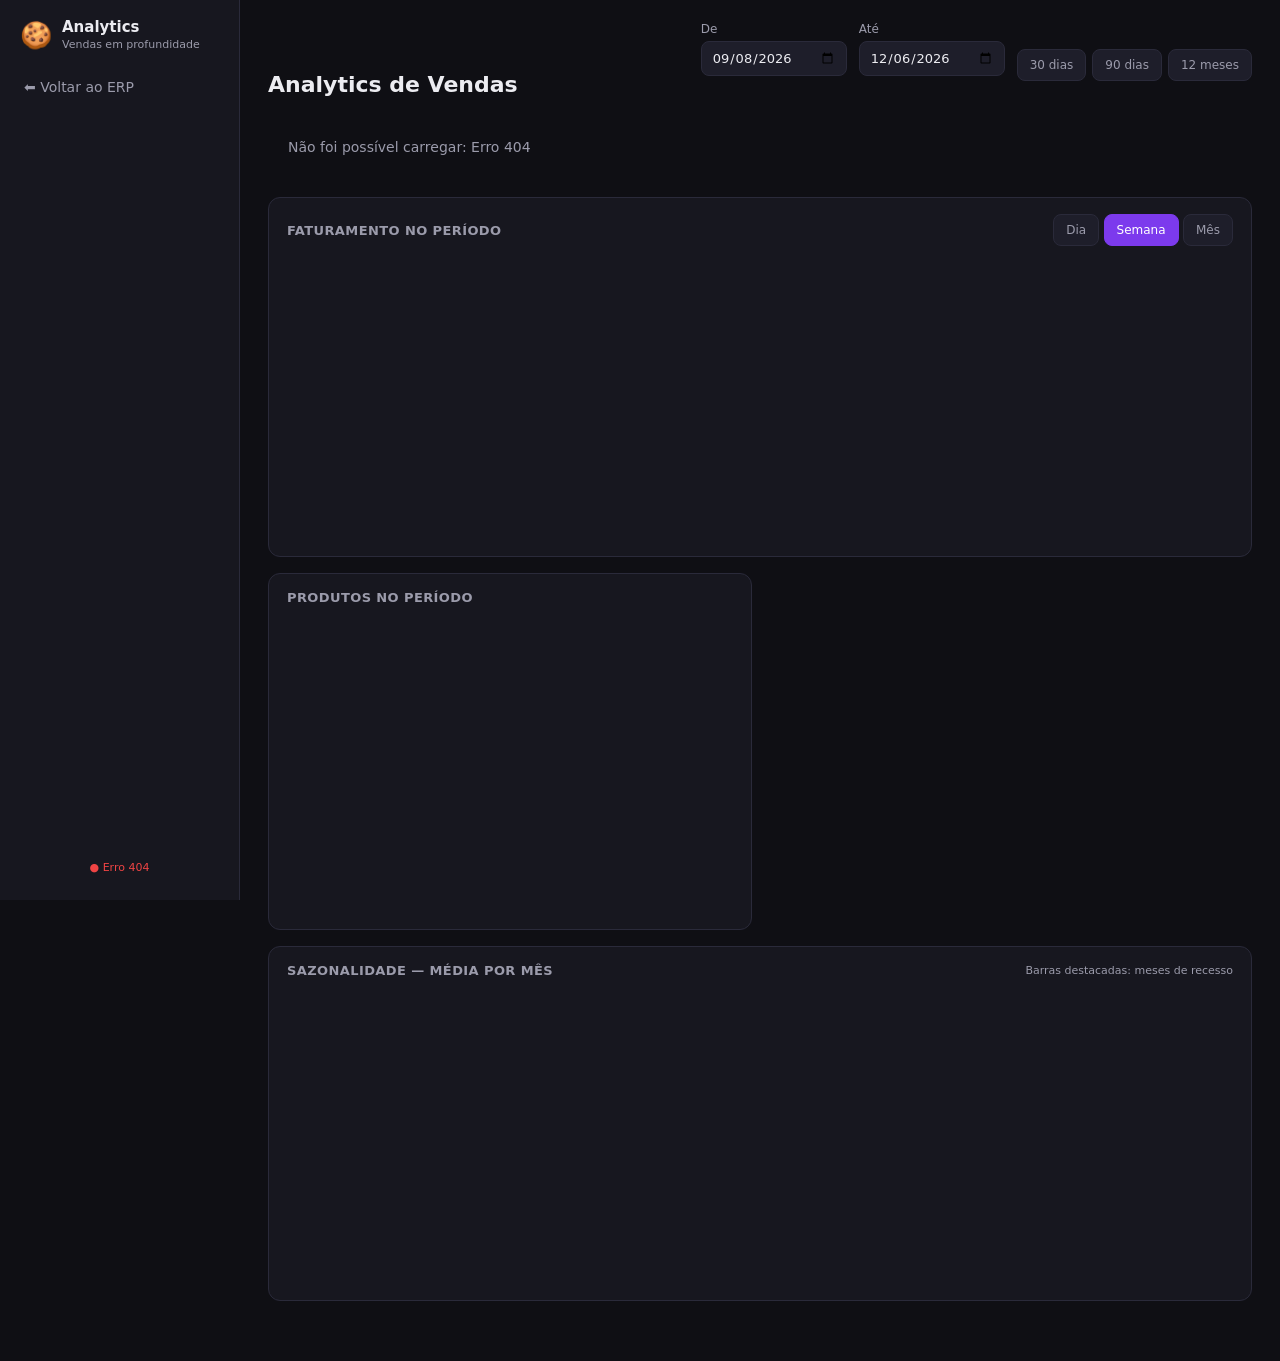
==== public/analytics/index.html @ e9bc35db "ERP Dom Cookies: sistema completo de gestao para confeitaria" ====
<!DOCTYPE html>
<html lang="pt-BR">
<head>
    <meta charset="UTF-8">
    <meta name="viewport" content="width=device-width, initial-scale=1.0">
    <title>Analytics de Vendas — ERP Doces</title>
    <link rel="stylesheet" href="../css/style.css">
    <link rel="stylesheet" href="css/analytics.css">
</head>
<body>
<div class="app">
    <aside class="sidebar">
        <div class="marca">
            <span class="marca-icone">🍪</span>
            <div>
                <strong>Analytics</strong>
                <small>Vendas em profundidade</small>
            </div>
        </div>
        <nav class="nav">
            <a class="nav-item" href="../index.html">⬅️ Voltar ao ERP</a>
        </nav>
        <div class="status-api" id="status-api">● carregando</div>
    </aside>

    <main class="conteudo">
        <header class="topo">
            <h1>Analytics de Vendas</h1>
            <div class="filtros">
                <label>De <input type="date" id="filtro-inicio"></label>
                <label>Até <input type="date" id="filtro-fim"></label>
                <div class="atalhos" id="atalhos">
                    <button class="atalho" data-dias="30">30 dias</button>
                    <button class="atalho" data-dias="90">90 dias</button>
                    <button class="atalho" data-dias="365">12 meses</button>
                </div>
            </div>
        </header>

        <section class="cartoes" id="cartoes">
            <div class="vazio-inline">Carregando indicadores…</div>
        </section>

        <section class="grade">
            <div class="card card-largo">
                <div class="card-topo">
                    <h3>Faturamento no período</h3>
                    <div class="grupo-botoes" id="granularidade">
                        <button data-gran="dia">Dia</button>
                        <button data-gran="semana" class="ativo">Semana</button>
                        <button data-gran="mes">Mês</button>
                    </div>
                </div>
                <div class="area-grafico"><canvas id="gr-faturamento"></canvas></div>
            </div>

            <div class="card">
                <h3>Produtos no período</h3>
                <div class="area-grafico"><canvas id="gr-produtos"></canvas></div>
                <table class="tabela" id="tabela-produtos"></table>
            </div>

            <div class="card card-largo">
                <div class="card-topo">
                    <h3>Sazonalidade — média por mês</h3>
                    <small class="legenda-recesso">Barras destacadas: meses de recesso</small>
                </div>
                <div class="area-grafico"><canvas id="gr-sazonalidade"></canvas></div>
                <p class="nota" id="nota-sazonalidade"></p>
            </div>
        </section>
    </main>
</div>

<script src="../js/api.js"></script>
<script src="js/chart.umd.min.js"></script>
<script src="js/analytics.js"></script>
</body>
</html>
---- public/css/style.css ----
:root {
    --roxo: #7c3aed;
    --roxo-claro: #a78bfa;
    --roxo-escuro: #5b21b6;
    --fundo: #0f0f14;
    --painel: #17171f;
    --painel-2: #1e1e2a;
    --borda: #2a2a3a;
    --texto: #ececf1;
    --texto-fraco: #9b9bab;
    --verde: #10b981;
    --vermelho: #ef4444;
    --amarelo: #f59e0b;
    --azul: #06b6d4;
    --raio: 12px;
}

* { box-sizing: border-box; margin: 0; padding: 0; }

body {
    font-family: 'Segoe UI', system-ui, -apple-system, sans-serif;
    background: var(--fundo);
    color: var(--texto);
    font-size: 14px;
}

.app { display: flex; min-height: 100vh; }

/* ---------------------------------------------------------------- sidebar */
.sidebar {
    width: 240px;
    flex-shrink: 0;
    background: var(--painel);
    border-right: 1px solid var(--borda);
    display: flex;
    flex-direction: column;
    padding: 18px 12px;
    position: sticky;
    top: 0;
    height: 100vh;
}

.marca { display: flex; gap: 10px; align-items: center; padding: 0 8px 18px; }
.marca-icone { font-size: 28px; }
.marca strong { display: block; font-size: 15px; line-height: 1.2; }
.marca small { color: var(--texto-fraco); font-size: 11px; }

nav { display: flex; flex-direction: column; gap: 2px; flex: 1; }

.nav-item {
    display: flex; align-items: center; gap: 10px;
    background: none; border: none; color: var(--texto-fraco);
    padding: 10px 12px; border-radius: 8px; cursor: pointer;
    font-size: 14px; text-align: left; font-family: inherit;
    transition: background .15s, color .15s;
}
.nav-item:hover { background: var(--painel-2); color: var(--texto); }
.nav-item.ativo { background: var(--roxo); color: #fff; font-weight: 600; }
.nav-item span { font-size: 16px; width: 20px; }

.status-api { font-size: 11px; color: var(--texto-fraco); padding: 8px; text-align: center; }
.status-api.ok { color: var(--verde); }
.status-api.erro { color: var(--vermelho); }

/* ---------------------------------------------------------------- conteúdo */
.conteudo { flex: 1; padding: 22px 28px 60px; min-width: 0; }

.topo {
    display: flex; justify-content: space-between; align-items: center;
    margin-bottom: 22px; gap: 16px; flex-wrap: wrap;
}
.topo h1 { font-size: 22px; font-weight: 600; }
.acoes-tela { display: flex; gap: 8px; flex-wrap: wrap; }

/* ---------------------------------------------------------------- botões */
button, .botao {
    font-family: inherit; font-size: 13px; cursor: pointer;
    border-radius: 8px; border: 1px solid var(--borda);
    background: var(--painel-2); color: var(--texto);
    padding: 9px 14px; transition: filter .15s, background .15s;
    text-decoration: none; display: inline-flex; align-items: center; gap: 6px;
}
button:hover, .botao:hover { filter: brightness(1.25); }
button:disabled { opacity: .5; cursor: not-allowed; }

.primario { background: var(--roxo); border-color: var(--roxo); color: #fff; font-weight: 600; }
.perigo { background: transparent; border-color: var(--vermelho); color: var(--vermelho); }
.sucesso { background: var(--verde); border-color: var(--verde); color: #06281d; font-weight: 600; }
.pequeno { padding: 5px 9px; font-size: 12px; }

/* ---------------------------------------------------------------- cards */
.grade { display: grid; gap: 14px; }
.grade-kpi { grid-template-columns: repeat(auto-fit, minmax(190px, 1fr)); }
.grade-2 { grid-template-columns: repeat(auto-fit, minmax(340px, 1fr)); }

.card {
    background: var(--painel);
    border: 1px solid var(--borda);
    border-radius: var(--raio);
    padding: 16px 18px;
}
.card h3 { font-size: 13px; font-weight: 600; color: var(--texto-fraco); margin-bottom: 12px; text-transform: uppercase; letter-spacing: .4px; }

.kpi .rotulo { font-size: 12px; color: var(--texto-fraco); }
.kpi .valor { font-size: 25px; font-weight: 700; margin: 6px 0 2px; }
.kpi .detalhe { font-size: 11px; color: var(--texto-fraco); }
.kpi.destaque { border-color: var(--roxo); background: linear-gradient(160deg, #241b3d, var(--painel)); }
.valor.positivo { color: var(--verde); }
.valor.negativo { color: var(--vermelho); }

/* ---------------------------------------------------------------- tabelas */
.tabela-area { overflow-x: auto; }
table { width: 100%; border-collapse: collapse; font-size: 13px; }
th {
    text-align: left; padding: 10px 12px; color: var(--texto-fraco);
    font-weight: 600; font-size: 11px; text-transform: uppercase;
    letter-spacing: .4px; border-bottom: 1px solid var(--borda); white-space: nowrap;
}
td { padding: 10px 12px; border-bottom: 1px solid var(--borda); }
tbody tr:hover { background: var(--painel-2); }
.num { text-align: right; font-variant-numeric: tabular-nums; }
.acoes-linha { display: flex; gap: 6px; justify-content: flex-end; }

.vazio { padding: 30px; text-align: center; color: var(--texto-fraco); }

/* ---------------------------------------------------------------- etiquetas */
.tag {
    display: inline-block; padding: 3px 9px; border-radius: 999px;
    font-size: 11px; font-weight: 600; white-space: nowrap;
}
.tag-ok, .tag-otima, .tag-concluida, .tag-pago { background: #06392b; color: #34d399; }
.tag-atencao, .tag-boa, .tag-pendente { background: #45320a; color: #fbbf24; }
.tag-baixo, .tag-critica, .tag-cancelada, .tag-cancelado { background: #451a1a; color: #f87171; }
.tag-sem_estoque { background: var(--vermelho); color: #fff; }
.tag-neutra { background: var(--painel-2); color: var(--texto-fraco); }

/* ---------------------------------------------------------------- formulários */
.formulario { display: grid; gap: 14px; }
.linha-form { display: grid; grid-template-columns: repeat(auto-fit, minmax(170px, 1fr)); gap: 12px; }
label { display: block; font-size: 12px; color: var(--texto-fraco); margin-bottom: 5px; }
input, select, textarea {
    width: 100%; padding: 9px 11px; border-radius: 8px;
    border: 1px solid var(--borda); background: var(--fundo);
    color: var(--texto); font-family: inherit; font-size: 13px;
}
input:focus, select:focus, textarea:focus { outline: 2px solid var(--roxo); outline-offset: -1px; }
textarea { min-height: 70px; resize: vertical; }
.filtros { display: flex; gap: 10px; align-items: flex-end; flex-wrap: wrap; margin-bottom: 16px; }
.filtros > div { min-width: 150px; }

/* ---------------------------------------------------------------- modal */
.modal-fundo {
    position: fixed; inset: 0; background: rgba(0, 0, 0, .65);
    display: flex; align-items: flex-start; justify-content: center;
    padding: 40px 16px; z-index: 50; overflow-y: auto;
}
.modal-fundo[hidden] { display: none; }
.modal {
    background: var(--painel); border: 1px solid var(--borda);
    border-radius: var(--raio); width: 100%; max-width: 720px;
}
.modal header {
    display: flex; justify-content: space-between; align-items: center;
    padding: 16px 20px; border-bottom: 1px solid var(--borda);
}
.modal header h2 { font-size: 17px; }
.modal .fechar { background: none; border: none; font-size: 24px; padding: 0 6px; color: var(--texto-fraco); }
.modal > div { padding: 20px; }
.rodape-modal { display: flex; justify-content: flex-end; gap: 10px; margin-top: 6px; }

/* ---------------------------------------------------------------- avisos */
.avisos { position: fixed; right: 20px; bottom: 20px; display: flex; flex-direction: column; gap: 10px; z-index: 90; }
.aviso {
    background: var(--painel-2); border: 1px solid var(--borda);
    border-left: 3px solid var(--roxo); padding: 12px 16px;
    border-radius: 8px; min-width: 240px; box-shadow: 0 10px 30px rgba(0, 0, 0, .4);
    animation: entrar .2s ease-out;
}
.aviso.erro { border-left-color: var(--vermelho); }
.aviso.ok { border-left-color: var(--verde); }
@keyframes entrar { from { opacity: 0; transform: translateY(8px); } }

/* ---------------------------------------------------------------- gráficos */
.grafico-barras { display: flex; align-items: stretch; gap: 6px; height: 190px; padding-top: 10px; }
.barra-col { flex: 1; display: flex; flex-direction: column; align-items: center; gap: 5px; min-width: 0; }
/* Area de altura fixa: e contra ela que a porcentagem da barra e calculada. */
.barra-area {
    flex: 1; min-height: 0; width: 100%;
    display: flex; align-items: flex-end; justify-content: center;
}
.barra {
    width: 100%; max-width: 46px; background: linear-gradient(180deg, var(--roxo-claro), var(--roxo));
    border-radius: 5px 5px 0 0; min-height: 3px; position: relative;
}
.barra:hover::after {
    content: attr(data-valor); position: absolute; bottom: 100%; left: 50%;
    transform: translateX(-50%); background: var(--painel-2); border: 1px solid var(--borda);
    padding: 3px 7px; border-radius: 5px; font-size: 11px; white-space: nowrap; margin-bottom: 5px;
}
.barra-rotulo { font-size: 10px; color: var(--texto-fraco); white-space: nowrap; overflow: hidden; text-overflow: ellipsis; max-width: 100%; }

.barra-horizontal { display: grid; grid-template-columns: 1fr 3fr auto; gap: 10px; align-items: center; margin-bottom: 9px; font-size: 12px; }
.barra-horizontal .trilho { background: var(--painel-2); border-radius: 999px; height: 9px; overflow: hidden; }
.barra-horizontal .preenchido { height: 100%; background: var(--roxo); border-radius: 999px; }
.barra-horizontal .nome { overflow: hidden; text-overflow: ellipsis; white-space: nowrap; }

/* ---------------------------------------------------------------- PDV */
.pdv { display: grid; grid-template-columns: 1.4fr 1fr; gap: 16px; align-items: start; }
.catalogo { display: grid; grid-template-columns: repeat(auto-fill, minmax(150px, 1fr)); gap: 10px; }
.produto-btn {
    flex-direction: column; align-items: flex-start; gap: 4px;
    padding: 12px; text-align: left; height: 100%;
}
.produto-btn strong { font-size: 13px; }
.produto-btn small { color: var(--texto-fraco); font-size: 11px; }
.produto-btn .preco { color: var(--roxo-claro); font-weight: 700; font-size: 15px; }

.carrinho-linha { display: flex; align-items: center; gap: 8px; padding: 8px 0; border-bottom: 1px solid var(--borda); }
.carrinho-linha .nome { flex: 1; font-size: 13px; }
.carrinho-linha input { width: 62px; padding: 5px 7px; }
.total-linha { display: flex; justify-content: space-between; padding: 6px 0; font-size: 13px; }
.total-linha.grande { font-size: 19px; font-weight: 700; border-top: 1px solid var(--borda); padding-top: 12px; margin-top: 6px; }

@media (max-width: 900px) {
    .app { flex-direction: column; }
    .sidebar { width: 100%; height: auto; position: static; }
    nav { flex-direction: row; overflow-x: auto; }
    .nav-item { white-space: nowrap; }
    .pdv { grid-template-columns: 1fr; }
    .conteudo { padding: 16px; }
}

/* Link externo no menu (Analytics) — mesmo visual dos botões de navegação. */
a.nav-item { text-decoration: none; }
---- public/analytics/css/analytics.css ----
/* Complementa style.css — reaproveita as variáveis de cor do tema do ERP. */

.marca-icone { font-size: 26px; }
.marca small { display: block; color: var(--texto-fraco); font-size: 11px; margin-top: 2px; }

.nav-item {
    display: block;
    text-decoration: none;
    color: var(--texto-fraco);
}
.nav-item:hover { color: var(--texto); background: var(--painel-2); }

/* ------------------------------------------------------------------ topo */
.topo { display: flex; justify-content: space-between; align-items: flex-end; gap: 20px; flex-wrap: wrap; }

.filtros { display: flex; align-items: flex-end; gap: 12px; flex-wrap: wrap; }
.filtros label { display: flex; flex-direction: column; gap: 5px; font-size: 12px; color: var(--texto-fraco); }
.filtros input {
    background: var(--painel-2); border: 1px solid var(--borda); color: var(--texto);
    border-radius: 8px; padding: 8px 10px; font-size: 13px;
}

.atalhos { display: flex; gap: 6px; }
.atalho, .grupo-botoes button {
    background: var(--painel-2); border: 1px solid var(--borda); color: var(--texto-fraco);
    border-radius: 8px; padding: 8px 12px; font-size: 12px; cursor: pointer;
}
.atalho:hover, .grupo-botoes button:hover { color: var(--texto); border-color: var(--roxo); }
.grupo-botoes button.ativo { background: var(--roxo); border-color: var(--roxo); color: #fff; }

/* -------------------------------------------------------------- cartões */
.cartoes { display: grid; grid-template-columns: repeat(auto-fit, minmax(200px, 1fr)); gap: 14px; margin: 22px 0; }

.cartao {
    background: var(--painel); border: 1px solid var(--borda);
    border-radius: var(--raio); padding: 16px 18px;
}
.cartao-titulo { color: var(--texto-fraco); font-size: 12px; }
.cartao-valor { font-size: 26px; font-weight: 700; margin: 6px 0 4px; }

.variacao { font-size: 12px; display: flex; align-items: center; gap: 5px; }
.variacao.sobe { color: var(--verde); }
.variacao.desce { color: var(--vermelho); }
.variacao.neutra { color: var(--texto-fraco); }
.variacao small { color: var(--texto-fraco); }

/* --------------------------------------------------------------- grade */
.grade { display: grid; grid-template-columns: repeat(2, minmax(0, 1fr)); gap: 16px; }
.card-largo { grid-column: 1 / -1; }

.card-topo { display: flex; justify-content: space-between; align-items: center; gap: 12px; margin-bottom: 14px; }
.card-topo h3 { margin: 0; }
.legenda-recesso { color: var(--texto-fraco); font-size: 11px; }

/* Altura fixa no contêiner: o Chart.js precisa de uma altura definida para
   calcular o canvas, senão o gráfico cresce a cada redimensionamento. */
.area-grafico { position: relative; height: 280px; }
.card .area-grafico + .tabela { margin-top: 16px; }

.nota { color: var(--texto-fraco); font-size: 12px; margin-top: 12px; }
.vazio-inline { color: var(--texto-fraco); padding: 20px; }

@media (max-width: 900px) {
    .grade { grid-template-columns: minmax(0, 1fr); }
}
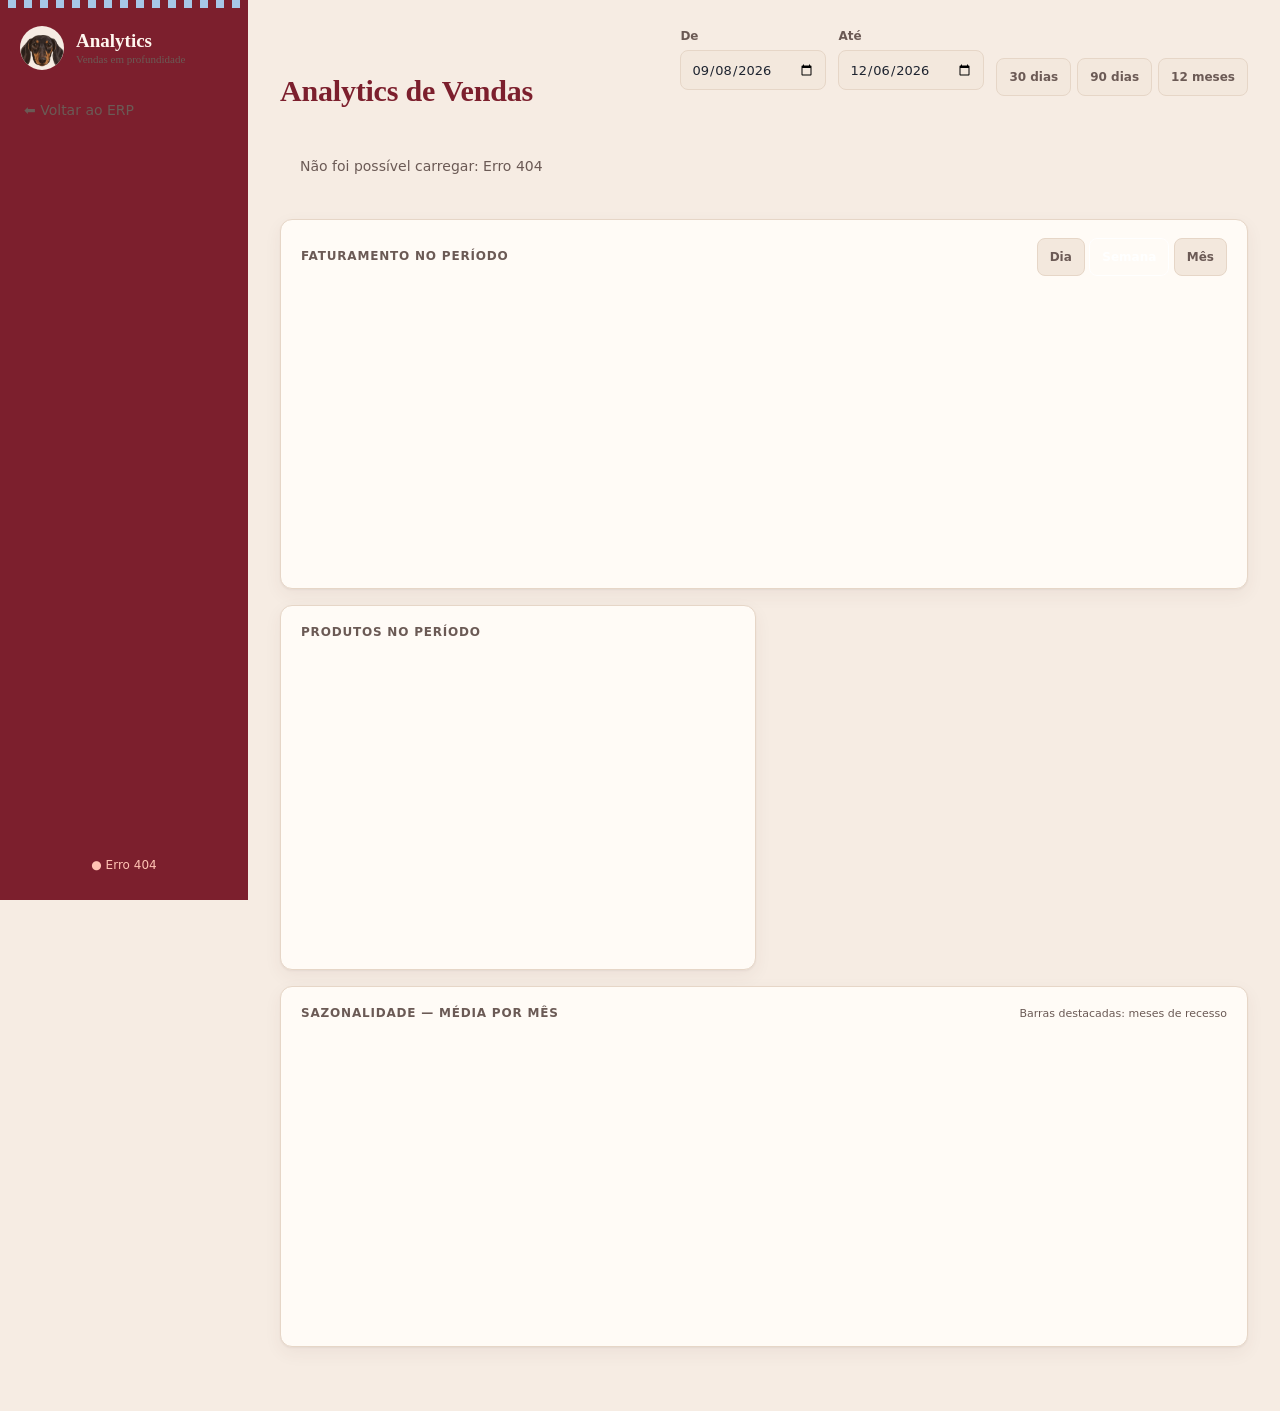
==== commit e72a2c46: "Troca o emoji de cookie pelo logo da Chuleta Usa a cabeça do cachorro como logo na barra lateral do " ====
--- a/public/analytics/index.html
+++ b/public/analytics/index.html
@@ -6,12 +6,13 @@
     <title>Analytics de Vendas — ERP Doces</title>
     <link rel="stylesheet" href="../css/style.css">
     <link rel="stylesheet" href="css/analytics.css">
+    <link rel="icon" type="image/png" href="../logo-chuleta.png">
 </head>
 <body>
 <div class="app">
     <aside class="sidebar">
         <div class="marca">
-            <span class="marca-icone">🍪</span>
+            <span class="marca-icone"><img src="../logo-chuleta.png" alt=""></span>
             <div>
                 <strong>Analytics</strong>
                 <small>Vendas em profundidade</small>
@@ -40,6 +41,7 @@
         <section class="cartoes" id="cartoes">
             <div class="vazio-inline">Carregando indicadores…</div>
         </section>
+        <p class="aviso-recesso" id="aviso-recesso" hidden></p>
 
         <section class="grade">
             <div class="card card-largo">
--- a/public/css/style.css
+++ b/public/css/style.css
@@ -1,95 +1,201 @@
+
+
 :root {
-    --roxo: #7c3aed;
-    --roxo-claro: #a78bfa;
-    --roxo-escuro: #5b21b6;
-    --fundo: #0f0f14;
-    --painel: #17171f;
-    --painel-2: #1e1e2a;
-    --borda: #2a2a3a;
-    --texto: #ececf1;
-    --texto-fraco: #9b9bab;
-    --verde: #10b981;
-    --vermelho: #ef4444;
-    --amarelo: #f59e0b;
-    --azul: #06b6d4;
+    /* marca (foto) */
+    --bordo: #7C1F2D;
+    --azul: #A7C7E7;
+    --creme: #F6ECE3;
+    --marrom: #5B3A2E;
+    --escuro: #1E2430;
+    /* derivados para contraste */
+    --azul-aco: #4A78A6;      /* azul que passa 3:1 sobre creme (gráficos, foco) */
+    --caramelo: #A06A28;
+
+    /* papéis — tema claro */
+    --marca: var(--bordo);
+    --marca-hover: #5E1622;
+    --sobre-marca: #FFFFFF;
+    --marca-suave: #F3E1E1;
+
+    --fundo: var(--creme);
+    --painel: #FFFBF6;
+    --painel-2: #F3E8DD;
+    --borda: #E6D6C7;
+    --borda-campo: #8F7E73;   /* 3:1 contra o painel (WCAG 1.4.11) */
+    --texto: var(--escuro);
+    --texto-fraco: #6B5A55;   /* 5,6:1 sobre creme */
+    --foco: var(--azul-aco);
+
+    --lateral: var(--bordo);
+    --lateral-texto: #FFF6EE;
+    --lateral-fraco: #E9CFCB;
+    --lateral-hover: #8E2B3A;
+    --lateral-ativo: var(--creme);
+    --lateral-ativo-texto: var(--bordo);
+
+    --destaque-fundo: var(--azul);
+    --destaque-texto: var(--escuro);
+    --destaque-borda: var(--azul-aco);
+
+    /* semânticas — separadas da marca */
+    --sucesso: #1E6B3C;  --sucesso-fundo: #E2F0E6;
+    --alerta: #8A5300;   --alerta-fundo: #FBEBCB;
+    --erro: #B3361A;     --erro-fundo: #FBE3DC;  --erro-linha: #FDF1EC;
+    --info: #3E6A96;     --info-fundo: #E4EEF8;
+    --sobre-erro: #FFFFFF;
+
+    /* gráficos — ordem das séries */
+    --serie-1: var(--bordo);
+    --serie-2: var(--azul-aco);
+    --serie-3: var(--caramelo);
+    --serie-4: var(--escuro);
+    --serie-5: #B9AEA6;  /* "outros" */
+    --grade-grafico: #EADCCF;
+
+    /* forma */
+    --fonte: 'DM Sans', system-ui, -apple-system, 'Segoe UI', sans-serif;
+    --fonte-titulo: 'Playfair Display', Georgia, serif;
+    --fonte-slogan: 'Allura', cursive;
     --raio: 12px;
+    --raio-p: 8px;
+    --e1: 4px; --e2: 8px; --e3: 12px; --e4: 16px; --e5: 24px; --e6: 32px;
+    --sombra: 0 1px 2px rgba(91, 58, 46, .06), 0 6px 18px rgba(91, 58, 46, .06);
+    --sombra-alta: 0 12px 36px rgba(30, 36, 48, .18);
+    --listras: repeating-linear-gradient(90deg, var(--bordo) 0 8px, var(--azul) 8px 16px);
+    color-scheme: light;
+}
+
+/* escuro: base no #1E2430 da foto; azul vira a cor de ação (bordô some no escuro) */
+:root[data-tema="escuro"] {
+    --marca: var(--azul);
+    --marca-hover: #C3DAF0;
+    --sobre-marca: var(--escuro);
+    --marca-suave: #26364C;
+    --fundo: #161B25;
+    --painel: #1E2430;
+    --painel-2: #283040;
+    --borda: #343D50;
+    --borda-campo: #6B7891;
+    --texto: var(--creme);
+    --texto-fraco: #B5ABA3;
+    --foco: var(--azul);
+    --lateral: #1A1F2A;
+    --lateral-texto: var(--creme);
+    --lateral-fraco: #B5ABA3;
+    --lateral-hover: #283040;
+    --lateral-ativo: var(--azul);
+    --lateral-ativo-texto: var(--escuro);
+    --destaque-fundo: #2A3A52;
+    --destaque-texto: var(--creme);
+    --destaque-borda: var(--azul);
+    --sucesso: #7FD3A0;  --sucesso-fundo: #173326;
+    --alerta: #F2C063;   --alerta-fundo: #3A2C10;
+    --erro: #FF8E73;     --erro-fundo: #3D1D16;  --erro-linha: #2A1C1D;
+    --info: var(--azul); --info-fundo: #26364C;
+    --sobre-erro: #1E2430;
+    --serie-1: #E59AA6;
+    --serie-2: var(--azul);
+    --serie-3: #D9A55B;
+    --serie-4: var(--creme);
+    --serie-5: #6B7891;
+    --grade-grafico: #2C3445;
+    --sombra: 0 1px 2px rgba(0, 0, 0, .3);
+    --sombra-alta: 0 12px 36px rgba(0, 0, 0, .5);
+    color-scheme: dark;
 }
 
 * { box-sizing: border-box; margin: 0; padding: 0; }
 
 body {
-    font-family: 'Segoe UI', system-ui, -apple-system, sans-serif;
+    font-family: var(--fonte);
     background: var(--fundo);
     color: var(--texto);
     font-size: 14px;
-}
+    line-height: 1.45;
+    -webkit-font-smoothing: antialiased;
+}
+a { color: var(--marca); }
+a:hover { color: var(--marca-hover); }
+:focus-visible { outline: 2px solid var(--foco); outline-offset: 2px; }
 
 .app { display: flex; min-height: 100vh; }
 
 /* ---------------------------------------------------------------- sidebar */
 .sidebar {
-    width: 240px;
-    flex-shrink: 0;
-    background: var(--painel);
-    border-right: 1px solid var(--borda);
-    display: flex;
-    flex-direction: column;
-    padding: 18px 12px;
-    position: sticky;
-    top: 0;
-    height: 100vh;
-}
-
-.marca { display: flex; gap: 10px; align-items: center; padding: 0 8px 18px; }
-.marca-icone { font-size: 28px; }
-.marca strong { display: block; font-size: 15px; line-height: 1.2; }
-.marca small { color: var(--texto-fraco); font-size: 11px; }
-
-nav { display: flex; flex-direction: column; gap: 2px; flex: 1; }
+    width: 248px; flex-shrink: 0;
+    background: var(--lateral); color: var(--lateral-texto);
+    display: flex; flex-direction: column;
+    padding: 0 12px 18px;
+    position: sticky; top: 0; height: 100vh;
+}
+.sidebar::before { content: ''; display: block; height: 8px; margin: 0 -12px 18px; background: var(--listras); }
+
+.marca { display: flex; gap: 12px; align-items: center; padding: 0 8px 20px; }
+.marca-icone {
+    width: 44px; height: 44px; flex-shrink: 0; border-radius: 50%;
+    background: var(--creme) center / cover no-repeat; display: grid; place-items: center; font-size: 22px;
+    overflow: hidden;
+}
+.marca-icone img { width: 100%; height: 100%; object-fit: cover; }
+.marca strong { display: block; font-family: var(--fonte-titulo); font-size: 19px; font-weight: 700; line-height: 1.1; }
+.marca small { display: block; font-family: var(--fonte-slogan); font-size: 20px; line-height: 1.1; color: var(--lateral-fraco); }
+
+nav { display: flex; flex-direction: column; gap: 2px; flex: 1; overflow-y: auto; }
 
 .nav-item {
-    display: flex; align-items: center; gap: 10px;
-    background: none; border: none; color: var(--texto-fraco);
-    padding: 10px 12px; border-radius: 8px; cursor: pointer;
-    font-size: 14px; text-align: left; font-family: inherit;
+    display: flex; align-items: center; gap: 12px;
+    background: none; border: none; color: var(--lateral-fraco);
+    padding: 10px 12px; min-height: 42px; border-radius: var(--raio-p); cursor: pointer;
+    font-size: 14px; font-weight: 500; text-align: left; font-family: inherit;
     transition: background .15s, color .15s;
 }
-.nav-item:hover { background: var(--painel-2); color: var(--texto); }
-.nav-item.ativo { background: var(--roxo); color: #fff; font-weight: 600; }
-.nav-item span { font-size: 16px; width: 20px; }
-
-.status-api { font-size: 11px; color: var(--texto-fraco); padding: 8px; text-align: center; }
-.status-api.ok { color: var(--verde); }
-.status-api.erro { color: var(--vermelho); }
+.nav-item:hover { background: var(--lateral-hover); color: var(--lateral-texto); filter: none; }
+.nav-item.ativo { background: var(--lateral-ativo); color: var(--lateral-ativo-texto); font-weight: 700; }
+.nav-item:focus-visible { outline-color: var(--lateral-texto); }
+.nav-item span { font-size: 20px; width: 20px; line-height: 1; }
+/* Ícones: trocar os emojis por <span class="icone">nome</span> (Material Symbols Rounded) */
+.icone { font-family: 'Material Symbols Rounded'; font-weight: normal; font-style: normal; font-size: 20px; line-height: 1; letter-spacing: normal; white-space: nowrap; font-feature-settings: 'liga'; }
+
+.status-api { font-size: 12px; color: var(--lateral-fraco); padding: 8px; text-align: center; }
+.status-api.ok::first-letter { color: #7FD3A0; }
+.status-api.erro { color: #FFC2B3; }
 
 /* ---------------------------------------------------------------- conteúdo */
-.conteudo { flex: 1; padding: 22px 28px 60px; min-width: 0; }
+.conteudo { flex: 1; padding: 28px 32px 64px; min-width: 0; }
 
 .topo {
     display: flex; justify-content: space-between; align-items: center;
-    margin-bottom: 22px; gap: 16px; flex-wrap: wrap;
-}
-.topo h1 { font-size: 22px; font-weight: 600; }
+    margin-bottom: 24px; gap: 16px; flex-wrap: wrap;
+}
+.topo h1 { font-family: var(--fonte-titulo); font-size: 30px; font-weight: 700; color: var(--marca); letter-spacing: -.2px; }
+:root[data-tema="escuro"] .topo h1 { color: var(--texto); }
 .acoes-tela { display: flex; gap: 8px; flex-wrap: wrap; }
 
 /* ---------------------------------------------------------------- botões */
 button, .botao {
-    font-family: inherit; font-size: 13px; cursor: pointer;
-    border-radius: 8px; border: 1px solid var(--borda);
-    background: var(--painel-2); color: var(--texto);
-    padding: 9px 14px; transition: filter .15s, background .15s;
+    font-family: inherit; font-size: 13px; font-weight: 600; cursor: pointer;
+    border-radius: var(--raio-p); border: 1px solid var(--borda-campo);
+    background: var(--painel); color: var(--texto);
+    padding: 9px 14px; min-height: 38px; transition: background .15s, border-color .15s, color .15s;
     text-decoration: none; display: inline-flex; align-items: center; gap: 6px;
 }
-button:hover, .botao:hover { filter: brightness(1.25); }
-button:disabled { opacity: .5; cursor: not-allowed; }
-
-.primario { background: var(--roxo); border-color: var(--roxo); color: #fff; font-weight: 600; }
-.perigo { background: transparent; border-color: var(--vermelho); color: var(--vermelho); }
-.sucesso { background: var(--verde); border-color: var(--verde); color: #06281d; font-weight: 600; }
-.pequeno { padding: 5px 9px; font-size: 12px; }
+button:hover, .botao:hover { background: var(--painel-2); }
+button:active { transform: translateY(1px); }
+button:disabled, button:disabled:hover {
+    background: var(--painel-2); border-color: var(--borda); color: var(--texto-fraco);
+    cursor: not-allowed; transform: none;
+}
+
+.primario { background: var(--marca); border-color: var(--marca); color: var(--sobre-marca); }
+.primario:hover { background: var(--marca-hover); border-color: var(--marca-hover); }
+.perigo { background: transparent; border-color: var(--erro); color: var(--erro); }
+.perigo:hover { background: var(--erro-fundo); }
+.sucesso { background: var(--sucesso); border-color: var(--sucesso); color: var(--painel); }
+.sucesso:hover { filter: brightness(1.1); background: var(--sucesso); }
+.pequeno { padding: 5px 10px; min-height: 30px; font-size: 12px; }
 
 /* ---------------------------------------------------------------- cards */
-.grade { display: grid; gap: 14px; }
+.grade { display: grid; gap: 16px; }
 .grade-kpi { grid-template-columns: repeat(auto-fit, minmax(190px, 1fr)); }
 .grade-2 { grid-template-columns: repeat(auto-fit, minmax(340px, 1fr)); }
 
@@ -97,138 +203,203 @@
     background: var(--painel);
     border: 1px solid var(--borda);
     border-radius: var(--raio);
-    padding: 16px 18px;
-}
-.card h3 { font-size: 13px; font-weight: 600; color: var(--texto-fraco); margin-bottom: 12px; text-transform: uppercase; letter-spacing: .4px; }
-
-.kpi .rotulo { font-size: 12px; color: var(--texto-fraco); }
-.kpi .valor { font-size: 25px; font-weight: 700; margin: 6px 0 2px; }
-.kpi .detalhe { font-size: 11px; color: var(--texto-fraco); }
-.kpi.destaque { border-color: var(--roxo); background: linear-gradient(160deg, #241b3d, var(--painel)); }
-.valor.positivo { color: var(--verde); }
-.valor.negativo { color: var(--vermelho); }
+    padding: 18px 20px;
+    box-shadow: var(--sombra);
+}
+.card h3 { font-size: 12px; font-weight: 700; color: var(--texto-fraco); margin-bottom: 14px; text-transform: uppercase; letter-spacing: .8px; }
+
+.kpi .rotulo { font-size: 13px; color: var(--texto-fraco); font-weight: 500; }
+.kpi .valor { font-size: 26px; font-weight: 700; margin: 6px 0 2px; font-variant-numeric: tabular-nums; letter-spacing: -.3px; }
+.kpi .detalhe { font-size: 12px; color: var(--texto-fraco); }
+.kpi.destaque { border-color: var(--destaque-borda); background: var(--destaque-fundo); color: var(--destaque-texto); }
+.kpi.destaque .rotulo, .kpi.destaque .detalhe { color: var(--destaque-texto); opacity: .85; }
+.valor.positivo { color: var(--sucesso); }
+.valor.negativo { color: var(--erro); }
 
 /* ---------------------------------------------------------------- tabelas */
 .tabela-area { overflow-x: auto; }
-table { width: 100%; border-collapse: collapse; font-size: 13px; }
+table { width: 100%; border-collapse: collapse; font-size: 14px; }
 th {
     text-align: left; padding: 10px 12px; color: var(--texto-fraco);
-    font-weight: 600; font-size: 11px; text-transform: uppercase;
-    letter-spacing: .4px; border-bottom: 1px solid var(--borda); white-space: nowrap;
-}
-td { padding: 10px 12px; border-bottom: 1px solid var(--borda); }
+    font-weight: 700; font-size: 11px; text-transform: uppercase;
+    letter-spacing: .8px; border-bottom: 1px solid var(--borda-campo); white-space: nowrap;
+}
+td { padding: 11px 12px; border-bottom: 1px solid var(--borda); }
 tbody tr:hover { background: var(--painel-2); }
+tbody tr:has(.tag-sem_estoque, .tag-baixo) { background: var(--erro-linha); }
 .num { text-align: right; font-variant-numeric: tabular-nums; }
 .acoes-linha { display: flex; gap: 6px; justify-content: flex-end; }
 
-.vazio { padding: 30px; text-align: center; color: var(--texto-fraco); }
-
-/* ---------------------------------------------------------------- etiquetas */
+.vazio { padding: 32px; text-align: center; color: var(--texto-fraco); }
+
+/* ---------------------------------------------------------------- etiquetas
+   Cor + ícone: a etiqueta não depende só da cor (daltonismo). */
 .tag {
-    display: inline-block; padding: 3px 9px; border-radius: 999px;
-    font-size: 11px; font-weight: 600; white-space: nowrap;
-}
-.tag-ok, .tag-otima, .tag-concluida, .tag-pago { background: #06392b; color: #34d399; }
-.tag-atencao, .tag-boa, .tag-pendente { background: #45320a; color: #fbbf24; }
-.tag-baixo, .tag-critica, .tag-cancelada, .tag-cancelado { background: #451a1a; color: #f87171; }
-.tag-sem_estoque { background: var(--vermelho); color: #fff; }
+    display: inline-flex; align-items: center; gap: 4px; padding: 3px 10px; border-radius: 999px;
+    font-size: 12px; font-weight: 700; white-space: nowrap; line-height: 1.4;
+}
+.tag::before { font-family: 'Material Symbols Rounded'; font-size: 14px; font-weight: normal; line-height: 1; font-feature-settings: 'liga'; }
+.tag-ok, .tag-otima, .tag-concluida, .tag-pago { background: var(--sucesso-fundo); color: var(--sucesso); }
+.tag-ok::before, .tag-otima::before, .tag-concluida::before, .tag-pago::before { content: 'check'; }
+.tag-atencao, .tag-boa, .tag-pendente { background: var(--alerta-fundo); color: var(--alerta); }
+.tag-atencao::before, .tag-pendente::before { content: 'schedule'; }
+.tag-baixo, .tag-critica, .tag-cancelada, .tag-cancelado { background: var(--erro-fundo); color: var(--erro); }
+.tag-baixo::before, .tag-critica::before { content: 'warning'; }
+.tag-cancelada::before, .tag-cancelado::before { content: 'close'; }
+.tag-sem_estoque { background: var(--erro); color: var(--sobre-erro); }
+.tag-sem_estoque::before { content: 'error'; }
 .tag-neutra { background: var(--painel-2); color: var(--texto-fraco); }
 
 /* ---------------------------------------------------------------- formulários */
 .formulario { display: grid; gap: 14px; }
 .linha-form { display: grid; grid-template-columns: repeat(auto-fit, minmax(170px, 1fr)); gap: 12px; }
-label { display: block; font-size: 12px; color: var(--texto-fraco); margin-bottom: 5px; }
+label { display: block; font-size: 13px; font-weight: 600; color: var(--texto); margin-bottom: 6px; }
 input, select, textarea {
-    width: 100%; padding: 9px 11px; border-radius: 8px;
-    border: 1px solid var(--borda); background: var(--fundo);
-    color: var(--texto); font-family: inherit; font-size: 13px;
-}
-input:focus, select:focus, textarea:focus { outline: 2px solid var(--roxo); outline-offset: -1px; }
-textarea { min-height: 70px; resize: vertical; }
-.filtros { display: flex; gap: 10px; align-items: flex-end; flex-wrap: wrap; margin-bottom: 16px; }
+    width: 100%; padding: 9px 11px; min-height: 40px; border-radius: var(--raio-p);
+    border: 1px solid var(--borda-campo); background: var(--painel);
+    color: var(--texto); font-family: inherit; font-size: 14px;
+}
+input::placeholder, textarea::placeholder { color: var(--texto-fraco); }
+input:hover, select:hover, textarea:hover { border-color: var(--texto-fraco); }
+input:focus, select:focus, textarea:focus { outline: 2px solid var(--foco); outline-offset: 1px; border-color: var(--foco); }
+input:disabled, select:disabled, textarea:disabled { background: var(--painel-2); color: var(--texto-fraco); border-color: var(--borda); cursor: not-allowed; }
+input[aria-invalid="true"], input:user-invalid { border-color: var(--erro); }
+textarea { min-height: 72px; resize: vertical; }
+.filtros { display: flex; gap: 12px; align-items: flex-end; flex-wrap: wrap; margin-bottom: 16px; }
 .filtros > div { min-width: 150px; }
 
 /* ---------------------------------------------------------------- modal */
 .modal-fundo {
-    position: fixed; inset: 0; background: rgba(0, 0, 0, .65);
+    position: fixed; inset: 0; background: rgba(30, 36, 48, .55);
     display: flex; align-items: flex-start; justify-content: center;
     padding: 40px 16px; z-index: 50; overflow-y: auto;
 }
 .modal-fundo[hidden] { display: none; }
 .modal {
     background: var(--painel); border: 1px solid var(--borda);
-    border-radius: var(--raio); width: 100%; max-width: 720px;
+    border-radius: var(--raio); width: 100%; max-width: 720px; box-shadow: var(--sombra-alta); overflow: hidden;
 }
 .modal header {
     display: flex; justify-content: space-between; align-items: center;
-    padding: 16px 20px; border-bottom: 1px solid var(--borda);
-}
-.modal header h2 { font-size: 17px; }
-.modal .fechar { background: none; border: none; font-size: 24px; padding: 0 6px; color: var(--texto-fraco); }
-.modal > div { padding: 20px; }
+    padding: 18px 22px; border-bottom: 1px solid var(--borda);
+}
+.modal header h2 { font-family: var(--fonte-titulo); font-size: 21px; color: var(--marca); }
+:root[data-tema="escuro"] .modal header h2 { color: var(--texto); }
+.modal .fechar { background: none; border: none; font-size: 26px; padding: 0 8px; min-height: 40px; color: var(--texto-fraco); }
+.modal > div { padding: 22px; }
 .rodape-modal { display: flex; justify-content: flex-end; gap: 10px; margin-top: 6px; }
 
 /* ---------------------------------------------------------------- avisos */
 .avisos { position: fixed; right: 20px; bottom: 20px; display: flex; flex-direction: column; gap: 10px; z-index: 90; }
 .aviso {
-    background: var(--painel-2); border: 1px solid var(--borda);
-    border-left: 3px solid var(--roxo); padding: 12px 16px;
-    border-radius: 8px; min-width: 240px; box-shadow: 0 10px 30px rgba(0, 0, 0, .4);
+    background: var(--escuro); color: var(--creme); border: none;
+    padding: 12px 16px 12px 14px; border-radius: var(--raio-p); min-width: 240px;
+    box-shadow: var(--sombra-alta); display: flex; gap: 10px; align-items: center;
     animation: entrar .2s ease-out;
 }
-.aviso.erro { border-left-color: var(--vermelho); }
-.aviso.ok { border-left-color: var(--verde); }
+.aviso::before { font-family: 'Material Symbols Rounded'; font-size: 20px; content: 'check_circle'; color: #7FD3A0; font-feature-settings: 'liga'; }
+.aviso.erro::before { content: 'error'; color: #FF8E73; }
 @keyframes entrar { from { opacity: 0; transform: translateY(8px); } }
 
-/* ---------------------------------------------------------------- gráficos */
-.grafico-barras { display: flex; align-items: stretch; gap: 6px; height: 190px; padding-top: 10px; }
-.barra-col { flex: 1; display: flex; flex-direction: column; align-items: center; gap: 5px; min-width: 0; }
-/* Area de altura fixa: e contra ela que a porcentagem da barra e calculada. */
-.barra-area {
-    flex: 1; min-height: 0; width: 100%;
-    display: flex; align-items: flex-end; justify-content: center;
-}
+/* ---------------------------------------------------------------- gráficos (HTML) */
+.grafico-barras {
+    display: flex; align-items: stretch; gap: 6px; height: 200px; padding-top: 10px;
+    background: linear-gradient(var(--grade-grafico) 1px, transparent 1px) 0 10px / 100% 25%;
+}
+.barra-col { flex: 1; display: flex; flex-direction: column; align-items: center; gap: 6px; min-width: 0; }
+.barra-area { flex: 1; min-height: 0; width: 100%; display: flex; align-items: flex-end; justify-content: center; }
 .barra {
-    width: 100%; max-width: 46px; background: linear-gradient(180deg, var(--roxo-claro), var(--roxo));
-    border-radius: 5px 5px 0 0; min-height: 3px; position: relative;
-}
+    width: 100%; max-width: 40px; background: var(--serie-1);
+    border-radius: 6px 6px 0 0; min-height: 3px; position: relative; transition: background .15s;
+}
+.barra:hover { background: var(--marca-hover); }
+:root[data-tema="escuro"] .barra:hover { background: #F2C0C8; }
 .barra:hover::after {
     content: attr(data-valor); position: absolute; bottom: 100%; left: 50%;
-    transform: translateX(-50%); background: var(--painel-2); border: 1px solid var(--borda);
-    padding: 3px 7px; border-radius: 5px; font-size: 11px; white-space: nowrap; margin-bottom: 5px;
-}
-.barra-rotulo { font-size: 10px; color: var(--texto-fraco); white-space: nowrap; overflow: hidden; text-overflow: ellipsis; max-width: 100%; }
-
-.barra-horizontal { display: grid; grid-template-columns: 1fr 3fr auto; gap: 10px; align-items: center; margin-bottom: 9px; font-size: 12px; }
-.barra-horizontal .trilho { background: var(--painel-2); border-radius: 999px; height: 9px; overflow: hidden; }
-.barra-horizontal .preenchido { height: 100%; background: var(--roxo); border-radius: 999px; }
+    transform: translateX(-50%); background: var(--escuro); color: var(--creme);
+    padding: 4px 8px; border-radius: 6px; font-size: 12px; font-weight: 600; white-space: nowrap; margin-bottom: 6px;
+}
+.barra-rotulo { font-size: 11px; color: var(--texto-fraco); white-space: nowrap; overflow: hidden; text-overflow: ellipsis; max-width: 100%; font-variant-numeric: tabular-nums; }
+
+.barra-horizontal { display: grid; grid-template-columns: 1fr 3fr auto; gap: 12px; align-items: center; margin-bottom: 10px; font-size: 13px; }
+.barra-horizontal .trilho { background: var(--painel-2); border-radius: 999px; height: 10px; overflow: hidden; }
+.barra-horizontal .preenchido { height: 100%; background: var(--serie-2); border-radius: 999px; }
 .barra-horizontal .nome { overflow: hidden; text-overflow: ellipsis; white-space: nowrap; }
+.barra-horizontal .num { font-weight: 700; }
 
 /* ---------------------------------------------------------------- PDV */
 .pdv { display: grid; grid-template-columns: 1.4fr 1fr; gap: 16px; align-items: start; }
 .catalogo { display: grid; grid-template-columns: repeat(auto-fill, minmax(150px, 1fr)); gap: 10px; }
-.produto-btn {
-    flex-direction: column; align-items: flex-start; gap: 4px;
-    padding: 12px; text-align: left; height: 100%;
-}
-.produto-btn strong { font-size: 13px; }
-.produto-btn small { color: var(--texto-fraco); font-size: 11px; }
-.produto-btn .preco { color: var(--roxo-claro); font-weight: 700; font-size: 15px; }
+.produto-btn { flex-direction: column; align-items: flex-start; gap: 4px; padding: 12px; text-align: left; height: 100%; border-color: var(--borda); }
+.produto-btn:hover { border-color: var(--marca); background: var(--painel); }
+.produto-btn strong { font-size: 14px; }
+.produto-btn small { color: var(--texto-fraco); font-size: 12px; font-weight: 500; }
+.produto-btn .preco { color: var(--marca); font-weight: 700; font-size: 16px; font-variant-numeric: tabular-nums; }
 
 .carrinho-linha { display: flex; align-items: center; gap: 8px; padding: 8px 0; border-bottom: 1px solid var(--borda); }
-.carrinho-linha .nome { flex: 1; font-size: 13px; }
-.carrinho-linha input { width: 62px; padding: 5px 7px; }
-.total-linha { display: flex; justify-content: space-between; padding: 6px 0; font-size: 13px; }
-.total-linha.grande { font-size: 19px; font-weight: 700; border-top: 1px solid var(--borda); padding-top: 12px; margin-top: 6px; }
-
+.carrinho-linha .nome { flex: 1; font-size: 14px; }
+.carrinho-linha input { width: 64px; padding: 5px 7px; min-height: 34px; }
+.total-linha { display: flex; justify-content: space-between; padding: 6px 0; font-size: 14px; font-variant-numeric: tabular-nums; }
+.total-linha.grande { font-size: 20px; font-weight: 700; border-top: 1px solid var(--borda-campo); padding-top: 12px; margin-top: 6px; }
+
+/* ---------------------------------------------------------------- extras existentes */
+a.nav-item { text-decoration: none; }
+.filtros .marcador { display: flex; align-items: center; gap: 8px; margin: 0; padding: 9px 4px; color: var(--texto); cursor: pointer; white-space: nowrap; }
+.filtros .marcador input { width: auto; min-height: 0; accent-color: var(--marca); }
+.filtros select { min-width: 130px; }
+.texto-negativo { white-space: nowrap; color: var(--erro); font-weight: 700; }
+
+.resumo-compacto { display: flex; flex-wrap: wrap; gap: 8px 28px; align-items: baseline; padding: 12px 20px; margin-bottom: 16px; }
+.resumo-compacto > div { display: flex; align-items: baseline; gap: 8px; }
+.resumo-compacto span { font-size: 12px; color: var(--texto-fraco); }
+.resumo-compacto strong { font-size: 17px; font-variant-numeric: tabular-nums; }
+.resumo-compacto .positivo { color: var(--sucesso); }
+.resumo-compacto .negativo { color: var(--erro); }
+
+.alerta-pdv { margin-top: 12px; padding: 10px 12px; border-radius: var(--raio-p); font-size: 13px; background: var(--alerta-fundo); color: var(--alerta); border: 1px solid currentColor; }
+.alerta-pdv.erro { background: var(--erro-fundo); color: var(--erro); }
+
+.interruptor { position: relative; display: inline-block; width: 44px; height: 24px; margin: 0; cursor: pointer; }
+.interruptor input { opacity: 0; width: 0; height: 0; }
+.interruptor span { position: absolute; inset: 0; border-radius: 999px; background: var(--borda-campo); transition: background .15s; }
+.interruptor span::before { content: ''; position: absolute; width: 18px; height: 18px; left: 3px; top: 3px; border-radius: 50%; background: #fff; transition: transform .15s; }
+.interruptor input:checked + span { background: var(--marca); }
+.interruptor input:checked + span::before { transform: translateX(20px); background: var(--sobre-marca); }
+:root[data-tema="escuro"] .interruptor input:checked + span::before { background: var(--escuro); }
+.interruptor input:focus-visible + span { outline: 2px solid var(--foco); outline-offset: 2px; }
+
+.cfg-meses { display: flex; flex-wrap: wrap; gap: 4px; max-width: 330px; justify-content: flex-end; }
+.cfg-meses label { margin: 0; padding: 4px 10px; border-radius: 6px; cursor: pointer; font-size: 12px; font-weight: 600; border: 1px solid var(--borda); color: var(--texto-fraco); background: var(--painel-2); }
+.cfg-meses label.ativo { background: var(--info-fundo); border-color: var(--info); color: var(--info); }
+.cfg-meses input { display: none; }
+.cfg-leitura { color: var(--texto-fraco); font-variant-numeric: tabular-nums; padding: 0 8px; }
+.carrinho-linha .tag { margin-left: 6px; vertical-align: middle; }
+
+/* ---------------------------------------------------------------- mobile */
 @media (max-width: 900px) {
     .app { flex-direction: column; }
-    .sidebar { width: 100%; height: auto; position: static; }
-    nav { flex-direction: row; overflow-x: auto; }
-    .nav-item { white-space: nowrap; }
+    .sidebar { width: 100%; height: auto; position: sticky; top: 0; z-index: 20; padding: 0 0 8px; }
+    .sidebar::before { margin: 0 0 10px; height: 6px; }
+    .marca { padding: 0 16px 8px; }
+    .marca-icone { width: 34px; height: 34px; }
+    .marca strong { font-size: 17px; }
+    .marca small { display: none; }
+    nav { flex-direction: row; overflow-x: auto; padding: 0 12px; gap: 4px; scrollbar-width: none; }
+    .nav-item { white-space: nowrap; min-height: 44px; padding: 10px 14px; }
+    .status-api { display: none; }
     .pdv { grid-template-columns: 1fr; }
-    .conteudo { padding: 16px; }
-}
-
-/* Link externo no menu (Analytics) — mesmo visual dos botões de navegação. */
-a.nav-item { text-decoration: none; }
+    .conteudo { padding: 18px 16px 48px; }
+    .topo h1 { font-size: 26px; }
+    .grade-kpi { grid-template-columns: repeat(auto-fit, minmax(150px, 1fr)); gap: 10px; }
+    .grade-2 { grid-template-columns: 1fr; }
+    .kpi .valor { font-size: 20px; }
+    .card { padding: 14px 16px; }
+    /* primeira coluna fixa ao rolar tabelas largas */
+    .tabela-area th:first-child, .tabela-area td:first-child { position: sticky; left: 0; background: var(--painel); z-index: 1; box-shadow: 1px 0 0 var(--borda); }
+    tbody tr:has(.tag-sem_estoque, .tag-baixo) td:first-child { background: var(--erro-linha); }
+    button, .botao, input, select { min-height: 44px; }
+    .pequeno { min-height: 36px; }
+}
+
+@media (prefers-reduced-motion: reduce) { * { transition: none !important; animation: none !important; } }
+
--- a/public/analytics/css/analytics.css
+++ b/public/analytics/css/analytics.css
@@ -63,3 +63,9 @@
 @media (max-width: 900px) {
     .grade { grid-template-columns: minmax(0, 1fr); }
 }
+
+.aviso-recesso {
+    margin: -8px 0 18px; padding: 10px 14px; font-size: 12px;
+    border: 1px solid var(--borda); border-left: 3px solid var(--amarelo, #f59e0b);
+    border-radius: var(--raio); background: var(--painel); color: var(--texto-fraco);
+}
